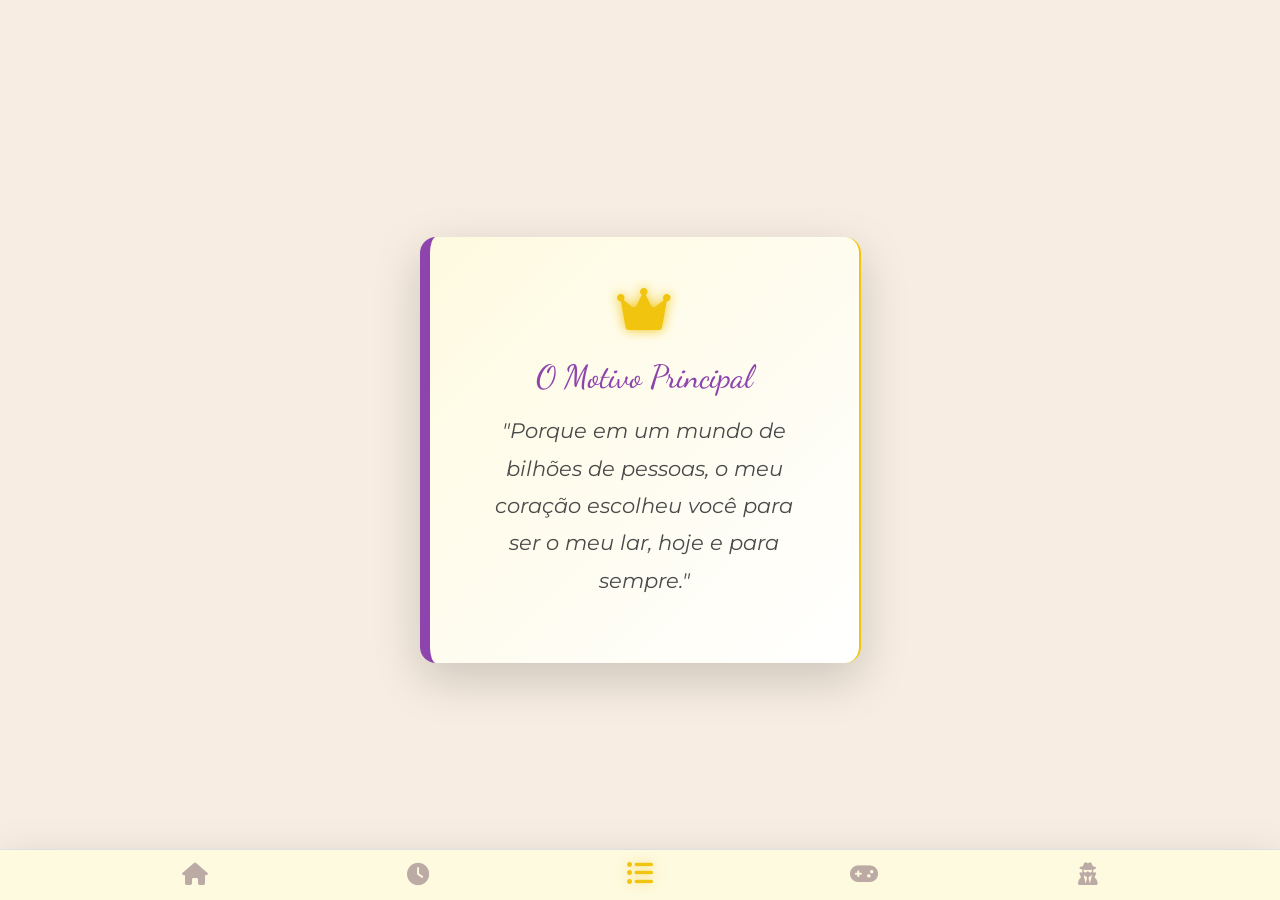
==== motivos.html @ 558da2ac "Add files via upload" ====
<!DOCTYPE html>
<html lang="pt-br">
<head>
    <meta charset="UTF-8">
    <meta name="viewport" content="width=device-width, initial-scale=1.0">
    <title>Motivos e Adjetivos 💛</title>
    <link href="https://cdn.jsdelivr.net/npm/bootstrap@5.3.0/dist/css/bootstrap.min.css" rel="stylesheet">
    <link href="https://fonts.googleapis.com/css2?family=Dancing+Script:wght@700&family=Montserrat:wght@300;400;700&display=swap" rel="stylesheet">
    <link rel="stylesheet" href="https://cdnjs.cloudflare.com/ajax/libs/font-awesome/6.0.0/css/all.min.css">
    <link rel="stylesheet" href="style.css">
</head>
<body class="bg-comfort" style="overflow: hidden;"> <!-- Overflow hidden para os adjetivos não criarem barra de rolagem -->
    
    <!-- Camada para os adjetivos aleatórios -->
    <div id="adjectives-container" class="adjectives-layer"></div>

    <div class="container d-flex align-items-center justify-content-center" style="height: 100vh; position: relative; z-index: 20;">
        <div class="row justify-content-center w-100">
            <div class="col-md-7 col-lg-5">
                <!-- CARD CENTRAL ÚNICO -->
                <div class="message-card shadow-lg p-5 rounded-4 text-center animate-float">
                    <div class="mb-4">
                        <i class="fas fa-crown fa-3x heart-beat" style="color: var(--yellow-gold);"></i>
                    </div>
                    <h2 class="font-love color-purple mb-3">O Motivo Principal</h2>
                    <p class="highlight-text" style="font-size: 1.3rem;">
                        "Porque em um mundo de bilhões de pessoas, o meu coração escolheu você para ser o meu lar, hoje e para sempre."
                    </p>
                </div>
            </div>
        </div>
    </div>

    <!-- HUB INFERIOR -->
    <nav class="navbar fixed-bottom bg-hub border-top shadow-lg">
        <div class="container d-flex justify-content-around">
            <a href="index.html" class="nav-btn"><i class="fas fa-home"></i></a>
            <a href="tempo.html" class="nav-btn"><i class="fas fa-clock"></i></a>
            <a href="motivos.html" class="nav-btn active"><i class="fas fa-list-ul"></i></a>
            <a href="quiz.html" class="nav-btn"><i class="fas fa-gamepad"></i></a>
            <a href="secreto.html" class="nav-btn"><i class="fas fa-user-secret"></i></a>
        </div>
    </nav>

    <!-- Bloqueio Global -->
<div id="global-lock-overlay" class="lock-overlay">
    <div class="lock-content text-center">
        <i class="fas fa-lock fa-3x color-purple mb-4 heart-beat"></i>
        <h1 class="font-love color-purple">Aguarde o momento especial...</h1>
        <div id="main-countdown" class="countdown-badge shadow-lg mt-3">
            <span id="lock-timer">00d 00h 00m 00s</span>
        </div>
    </div>
</div>

<!-- Envolva todo o conteúdo original (incluindo o Hub) em uma div de conteúdo -->
<div id="site-content" style="display: none;">
    <!-- Todo o seu código anterior aqui (Container, Modais, Hub, etc) -->
</div>

    <script src="https://cdn.jsdelivr.net/npm/bootstrap@5.3.0/dist/js/bootstrap.bundle.min.js"></script>
    <script src="script.js"></script>
</body>
</html>
---- style.css ----
:root {
    --purple: #8e44ad;
    --purple-deep: #6c3483;
    --yellow-pastel: #fff9c4;
    --yellow-gold: #f1c40f;
    --bg-comfort: #f7ede2;
    --card-custom: #fefae0;
}

body.bg-comfort { background-color: var(--bg-comfort); font-family: 'Montserrat', sans-serif; margin: 0; padding: 0; overflow-x: hidden; }
.font-love { font-family: 'Dancing Script', cursive; color: var(--purple); }

.animate-float { animation: float 3s ease-in-out infinite; }
@keyframes float { 0%, 100% { transform: translateY(0); } 50% { transform: translateY(-10px); } }

/* CORREÇÃO DO TAMANHO DAS IMAGENS */
.carousel-img-fix {
    height: 450px !important; /* Altura fixa para evitar que o texto suba/desça */
    object-fit: cover;        /* Faz a foto preencher o quadro sem esticar */
    border-radius: 8px;
}

/* Ajuste para telas menores (Celulares) */
@media (max-width: 768px) {
    .carousel-img-fix {
        height: 350px !important;
    }
}

.message-card {
    background: linear-gradient(135deg, var(--card-custom) 0%, #fff 100%);
    border-left: 8px solid var(--purple);
    border-right: 2px solid var(--yellow-gold);
    transition: transform 0.3s ease;
    position: relative;
    text-align: justify;
}

.highlight-text {
    font-size: 1.1rem;
    line-height: 1.8;
    color: #4a4a4a;
    font-style: italic;
}

.heart-beat { display: inline-block; color: var(--yellow-gold); animation: heartBeat 1.2s ease-in-out infinite; text-shadow: 0 0 12px var(--yellow-gold); }
@keyframes heartBeat { 0% { transform: scale(1); } 15% { transform: scale(1.3); } 30% { transform: scale(1); } 45% { transform: scale(1.3); } 70% { transform: scale(1); } }

.floating-hearts { position: fixed; top: 0; left: 0; width: 100%; height: 100%; pointer-events: none; z-index: 1; }
.heart-particle { position: absolute; color: rgba(142, 68, 173, 0.2); animation: moveUp 10s linear infinite; }
@keyframes moveUp { 0% { transform: translateY(110vh) rotate(0deg); opacity: 1; } 100% { transform: translateY(-10vh) rotate(360deg); opacity: 0; } }

.countdown-badge { background: var(--yellow-pastel); border: 2px solid var(--yellow-gold); display: inline-block; padding: 10px 20px; border-radius: 50px; color: #5d4037; font-weight: bold; }

.instagram-post { position: relative; cursor: pointer; transition: 0.3s; background: white; padding: 10px; border-radius: 12px; border: 3px solid var(--purple); }
.post-overlay { position: absolute; top: 0; left: 0; width: 100%; height: 100%; background: rgba(142, 68, 173, 0.4); display: flex; align-items: center; justify-content: center; color: white; opacity: 0; transition: 0.3s; border-radius: 12px; }
.instagram-post:hover .post-overlay { opacity: 1; }

.bg-hub { background-color: var(--card-custom) !important; }
.nav-btn { font-size: 1.4rem; color: #bcaaa4; text-decoration: none; transition: 0.3s; }
.nav-btn.active { color: var(--yellow-gold) !important; transform: scale(1.2); filter: drop-shadow(0 0 5px rgba(241, 196, 15, 0.5)); }

.insta-modal { display: none; position: fixed; top: 0; left: 0; width: 100%; height: 100%; background: rgba(0,0,0,0.85); z-index: 9999; }
.modal-content-insta { position: relative; background: var(--card-custom); margin: 5vh auto; width: 95%; max-width: 900px; height: 85vh; border-radius: 4px; overflow: hidden; border: 3px solid var(--purple); }
.img-contain { height: 100%; width: 100%; object-fit: contain; }
.close-modal { position: absolute; right: 20px; top: 10px; color: white; font-size: 40px; cursor: pointer; z-index: 10001; }

.heart-pop { position: absolute; top: 50%; left: 50%; transform: translate(-50%, -50%) scale(0); color: white; font-size: 8rem; opacity: 0; pointer-events: none; z-index: 100; }
.heart-pop.animate { animation: popEffect 1s ease-out forwards; }
@keyframes popEffect { 0% { transform: translate(-50%, -50%) scale(0); opacity: 0; } 30% { transform: translate(-50%, -50%) scale(1.2); opacity: 0.9; } 100% { transform: translate(-50%, -50%) scale(0.8); opacity: 0; } }

.btn-action { background: none; border: none; padding: 0; font-size: 1.5rem; color: #262626; cursor: pointer; }
.avatar-img { width: 32px; height: 32px; object-fit: cover; border-radius: 50%; border: 2px solid var(--yellow-gold); }

#motivos

/* Camada de adjetivos */
.adjectives-layer {
    position: fixed;
    top: 0;
    left: 0;
    width: 100%;
    height: 100%;
    pointer-events: none;
    z-index: 5;
}

.adjective-item {
    position: absolute;
    font-family: 'Dancing Script', cursive;
    color: var(--purple);
    opacity: 0;
    font-size: 1.2rem;
    white-space: nowrap;
    animation: fadeInOut 4s ease-in-out infinite;
    filter: drop-shadow(0 0 2px var(--yellow-pastel));
}

@keyframes fadeInOut {
    0%, 100% { opacity: 0; transform: translateY(0); }
    20%, 80% { opacity: 0.4; } /* Opacidade baixa para não poluir visualmente */
    50% { opacity: 0.6; transform: translateY(-20px); }
}

/* Garante que o card central fique acima dos adjetivos */
.message-card {
    background: linear-gradient(135deg, var(--card-custom) 0%, #fff 100%) !important;
    border-left: 10px solid var(--purple) !important;
    z-index: 25;
}

/* QUIZZZZZZ */

/* Botões de Opção do Quiz */
.btn-quiz-option {
    background-color: var(--card-custom);
    border: 2px solid var(--purple);
    color: var(--purple-deep);
    font-weight: 600;
    padding: 15px;
    transition: all 0.3s ease;
    border-radius: 12px;
}

.btn-quiz-option:hover {
    background-color: var(--purple);
    color: white;
    transform: scale(1.02);
}

.btn-purple-outline {
    border: 2px solid var(--purple);
    color: var(--purple);
    font-weight: bold;
}

/* Efeito Triste */
#result-container {
    margin-bottom: 100px; /* Espaço para o Hub respirar */
    transition: filter 1s ease;
}

/* Efeito cinza apenas para o cartão */
.grayscale { 
    filter: grayscale(100%); 
}
.shake { animation: shake 0.5s infinite; }

@keyframes shake {
    0% { transform: translate(1px, 1px) rotate(0deg); }
    10% { transform: translate(-1px, -2px) rotate(-1deg); }
    100% { transform: translate(1px, -2px) rotate(-1deg); }
}

/* SEGREDO */

/* Estilo Dark para a Página 5 */
.bg-dark-love {
    background-color: #1a1a1a;
    background-image: radial-gradient(circleAt center, #2c1a3a 0%, #121212 100%);
    min-height: 100vh;
    overflow: hidden;
}

.dark-glass {
    background: rgba(44, 26, 58, 0.4) !important;
    backdrop-filter: blur(10px);
    border: 2px solid var(--purple) !important;
    border-left: 10px solid var(--purple) !important;
}

.secret-effects-layer {
    position: fixed;
    top: 0; left: 0; width: 100%; height: 100%;
    pointer-events: none;
    z-index: 5;
}

.floating-phrase {
    position: absolute;
    font-family: 'Montserrat', sans-serif;
    color: var(--purple);
    font-weight: bold;
    opacity: 0;
    white-space: nowrap;
    animation: floatSecret 6s linear infinite;
}

@keyframes floatSecret {
    0% { transform: translateY(110vh) scale(0.8); opacity: 0; }
    20% { opacity: 0.3; }
    80% { opacity: 0.3; }
    100% { transform: translateY(-10vh) scale(1.1); opacity: 0; }
}

/* Revelação em Tela Cheia */
.full-screen-reveal {
    position: fixed;
    top: 0; left: 0; width: 100%; height: 100%;
    background: rgba(0, 0, 0, 0.95);
    z-index: 10000;
    display: flex;
    align-items: center;
    justify-content: center;
    animation: fadeIn 1s forwards;
}

.reveal-content h1 {
    font-size: 4rem;
    filter: drop-shadow(0 0 15px var(--yellow-gold));
}

.border-purple { border-color: var(--purple) !important; }
.btn-purple { background-color: var(--purple); color: white; }

/* BLOQUEIO */

/* Overlay de Bloqueio */
.lock-overlay {
    position: fixed;
    top: 0; left: 0; width: 100%; height: 100%;
    background-color: var(--bg-comfort);
    z-index: 20000; /* Acima de tudo */
    display: flex;
    align-items: center;
    justify-content: center;
}

.lock-content {
    padding: 2rem;
    background: var(--card-custom);
    border-radius: 30px;
    border: 3px solid var(--purple);
    box-shadow: 0 15px 35px rgba(0,0,0,0.1);
}

/* Garante que o Hub não apareça antes da hora */
#site-content {
    transition: opacity 1s ease-in;
}
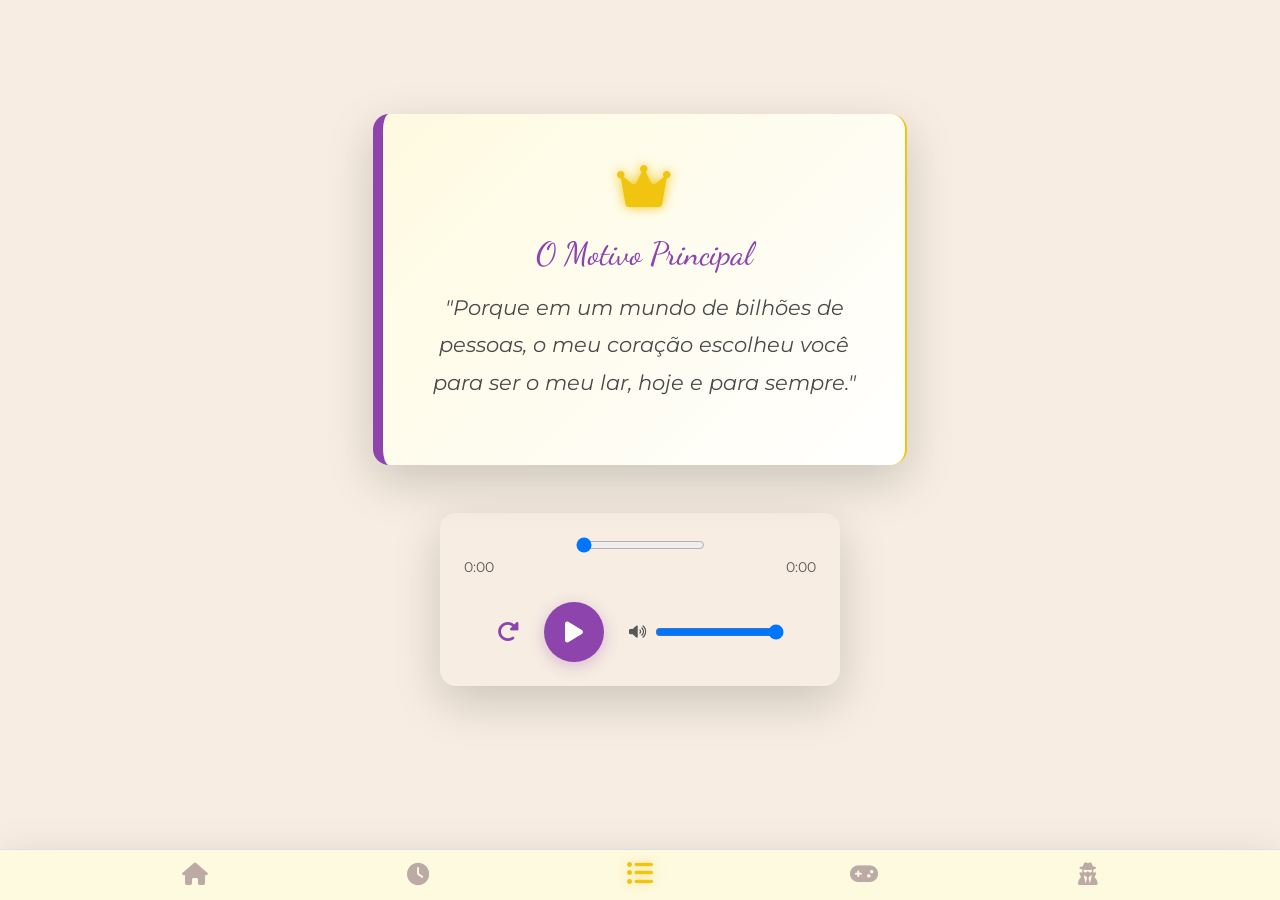
==== commit f575569d: "Add files via upload" ====
--- a/motivos.html
+++ b/motivos.html
@@ -4,60 +4,99 @@
     <meta charset="UTF-8">
     <meta name="viewport" content="width=device-width, initial-scale=1.0">
     <title>Motivos e Adjetivos 💛</title>
+    <!-- Bootstrap e FontAwesome -->
     <link href="https://cdn.jsdelivr.net/npm/bootstrap@5.3.0/dist/css/bootstrap.min.css" rel="stylesheet">
     <link href="https://fonts.googleapis.com/css2?family=Dancing+Script:wght@700&family=Montserrat:wght@300;400;700&display=swap" rel="stylesheet">
     <link rel="stylesheet" href="https://cdnjs.cloudflare.com/ajax/libs/font-awesome/6.0.0/css/all.min.css">
     <link rel="stylesheet" href="style.css">
 </head>
-<body class="bg-comfort" style="overflow: hidden;"> <!-- Overflow hidden para os adjetivos não criarem barra de rolagem -->
+<body class="bg-comfort" style="overflow: hidden;"> 
     
-    <!-- Camada para os adjetivos aleatórios -->
-    <div id="adjectives-container" class="adjectives-layer"></div>
-
-    <div class="container d-flex align-items-center justify-content-center" style="height: 100vh; position: relative; z-index: 20;">
-        <div class="row justify-content-center w-100">
-            <div class="col-md-7 col-lg-5">
-                <!-- CARD CENTRAL ÚNICO -->
-                <div class="message-card shadow-lg p-5 rounded-4 text-center animate-float">
-                    <div class="mb-4">
-                        <i class="fas fa-crown fa-3x heart-beat" style="color: var(--yellow-gold);"></i>
-                    </div>
-                    <h2 class="font-love color-purple mb-3">O Motivo Principal</h2>
-                    <p class="highlight-text" style="font-size: 1.3rem;">
-                        "Porque em um mundo de bilhões de pessoas, o meu coração escolheu você para ser o meu lar, hoje e para sempre."
-                    </p>
-                </div>
+    <!-- Bloqueio Global até 02/05 às 18:25 -->
+    <div id="global-lock-overlay" class="lock-overlay">
+        <div class="lock-content text-center">
+            <i class="fas fa-lock fa-3x color-purple mb-4 heart-beat"></i>
+            <h1 class="font-love color-purple">Aguarde o momento especial...</h1>
+            <div id="main-countdown" class="countdown-badge shadow-lg mt-3">
+                <span id="lock-timer">00d 00h 00m 00s</span>
             </div>
         </div>
     </div>
 
-    <!-- HUB INFERIOR -->
-    <nav class="navbar fixed-bottom bg-hub border-top shadow-lg">
-        <div class="container d-flex justify-content-around">
-            <a href="index.html" class="nav-btn"><i class="fas fa-home"></i></a>
-            <a href="tempo.html" class="nav-btn"><i class="fas fa-clock"></i></a>
-            <a href="motivos.html" class="nav-btn active"><i class="fas fa-list-ul"></i></a>
-            <a href="quiz.html" class="nav-btn"><i class="fas fa-gamepad"></i></a>
-            <a href="secreto.html" class="nav-btn"><i class="fas fa-user-secret"></i></a>
+    <!-- Conteúdo Principal -->
+    <div id="site-content" style="display: none;">
+        
+        <!-- Camada para os adjetivos aleatórios -->
+        <div id="adjectives-container" class="adjectives-layer"></div>
+
+        <div class="container d-flex flex-column align-items-center justify-content-center" style="min-height: 100vh; padding-bottom: 100px; position: relative; z-index: 20;">
+            
+            <div class="row justify-content-center w-100">
+                <div class="col-md-8 col-lg-6 text-center">
+                    
+                    <!-- CARD CENTRAL ÚNICO -->
+                    <div class="message-card shadow-lg p-5 rounded-4 text-center animate-float mb-5 mx-auto">
+                        <div class="mb-4">
+                            <i class="fas fa-crown fa-3x heart-beat" style="color: var(--yellow-gold);"></i>
+                        </div>
+                        <h2 class="font-love color-purple mb-3">O Motivo Principal</h2>
+                        <p class="highlight-text" style="font-size: 1.3rem;">
+                            "Porque em um mundo de bilhões de pessoas, o meu coração escolheu você para ser o meu lar, hoje e para sempre."
+                        </p>
+                    </div>
+
+                    <!-- PLAYER CENTRALIZADO -->
+                    <div class="spotify-player shadow-lg p-4 rounded-4 mx-auto" style="max-width: 400px;">
+                        <audio id="background-music">
+                            <source src="musica.mp3" type="audio/mpeg">
+                            Seu navegador não suporta áudio.
+                        </audio>
+
+                        <div class="player-controls">
+                            <!-- Barra de Progresso -->
+                            <input type="range" id="progress-bar" class="spotify-range mb-1" value="0" min="0" step="1">
+                            
+                            <div class="d-flex justify-content-between small text-muted mb-4 w-100">
+                                <span id="current-time">0:00</span>
+                                <span id="duration-time">0:00</span>
+                            </div>
+
+                            <!-- LINHA DE CONTROLES SIMÉTRICA -->
+                            <div class="controls-row">
+                                <button class="btn-control-secondary" onclick="restartMusic()" title="Recomeçar">
+                                    <i class="fas fa-redo-alt"></i>
+                                </button>
+                                
+                                <button id="music-control" class="btn-play-main" onclick="toggleMusic()">
+                                    <i class="fas fa-play"></i>
+                                </button>
+                                
+                                <div class="volume-group d-flex align-items-center gap-2">
+                                    <i class="fas fa-volume-up small text-muted"></i>
+                                    <input type="range" id="volume-control" class="volume-range" min="0" max="1" step="0.1" value="1">
+                                </div>
+                            </div>
+                        </div>
+                    </div> <!-- Fim do Player -->
+
+                </div>
+            </div>
         </div>
-    </nav>
 
-    <!-- Bloqueio Global -->
-<div id="global-lock-overlay" class="lock-overlay">
-    <div class="lock-content text-center">
-        <i class="fas fa-lock fa-3x color-purple mb-4 heart-beat"></i>
-        <h1 class="font-love color-purple">Aguarde o momento especial...</h1>
-        <div id="main-countdown" class="countdown-badge shadow-lg mt-3">
-            <span id="lock-timer">00d 00h 00m 00s</span>
-        </div>
-    </div>
-</div>
+        <!-- HUB INFERIOR -->
+        <nav class="navbar fixed-bottom bg-hub border-top shadow-lg">
+            <div class="container d-flex justify-content-around">
+                <a href="index.html" class="nav-btn"><i class="fas fa-home"></i></a>
+                <a href="tempo.html" class="nav-btn"><i class="fas fa-clock"></i></a>
+                <a href="motivos.html" class="nav-btn active"><i class="fas fa-list-ul"></i></a>
+                <a href="quiz.html" class="nav-btn"><i class="fas fa-gamepad"></i></a>
+                <a href="secreto.html" class="nav-btn"><i class="fas fa-user-secret"></i></a>
+            </div>
+        </nav>
 
-<!-- Envolva todo o conteúdo original (incluindo o Hub) em uma div de conteúdo -->
-<div id="site-content" style="display: none;">
-    <!-- Todo o seu código anterior aqui (Container, Modais, Hub, etc) -->
-</div>
+    </div> <!-- Fim do Site Content -->
 
+    <!-- Scripts Externos -->
     <script src="https://cdn.jsdelivr.net/npm/bootstrap@5.3.0/dist/js/bootstrap.bundle.min.js"></script>
     <script src="script.js"></script>
 </body>
--- a/style.css
+++ b/style.css
@@ -109,9 +109,60 @@
     z-index: 25;
 }
 
+/* CONTROLE DE MUSICA */
+.player-controls {
+    display: flex;
+    flex-direction: column;
+    align-items: center;
+    width: 100%;
+}
+
+/* Container dos botões inferiores */
+.controls-row {
+    display: flex;
+    align-items: center;
+    justify-content: center;
+    gap: 25px;
+    width: 100%;
+}
+
+.btn-control-secondary {
+    background: transparent !important;
+    border: none !important;
+    outline: none !important;
+    box-shadow: none !important;
+    color: var(--purple);
+    font-size: 1.4rem;
+    cursor: pointer;
+    padding: 0;
+    display: flex;
+    align-items: center;
+    justify-content: center;
+    transition: 0.3s;
+}
+
+.btn-control-secondary:focus, 
+.btn-control-secondary:active {
+    outline: none !important;
+    border: none !important;
+}
+
+.btn-play-main {
+    background: var(--purple);
+    color: white;
+    border: none;
+    width: 60px;
+    height: 60px;
+    border-radius: 50%;
+    display: flex;
+    align-items: center;
+    justify-content: center;
+    font-size: 1.5rem;
+    box-shadow: 0 4px 15px rgba(142, 68, 173, 0.3);
+}
+
+
 /* QUIZZZZZZ */
-
-/* Botões de Opção do Quiz */
 .btn-quiz-option {
     background-color: var(--card-custom);
     border: 2px solid var(--purple);
@@ -214,8 +265,6 @@
 .btn-purple { background-color: var(--purple); color: white; }
 
 /* BLOQUEIO */
-
-/* Overlay de Bloqueio */
 .lock-overlay {
     position: fixed;
     top: 0; left: 0; width: 100%; height: 100%;
